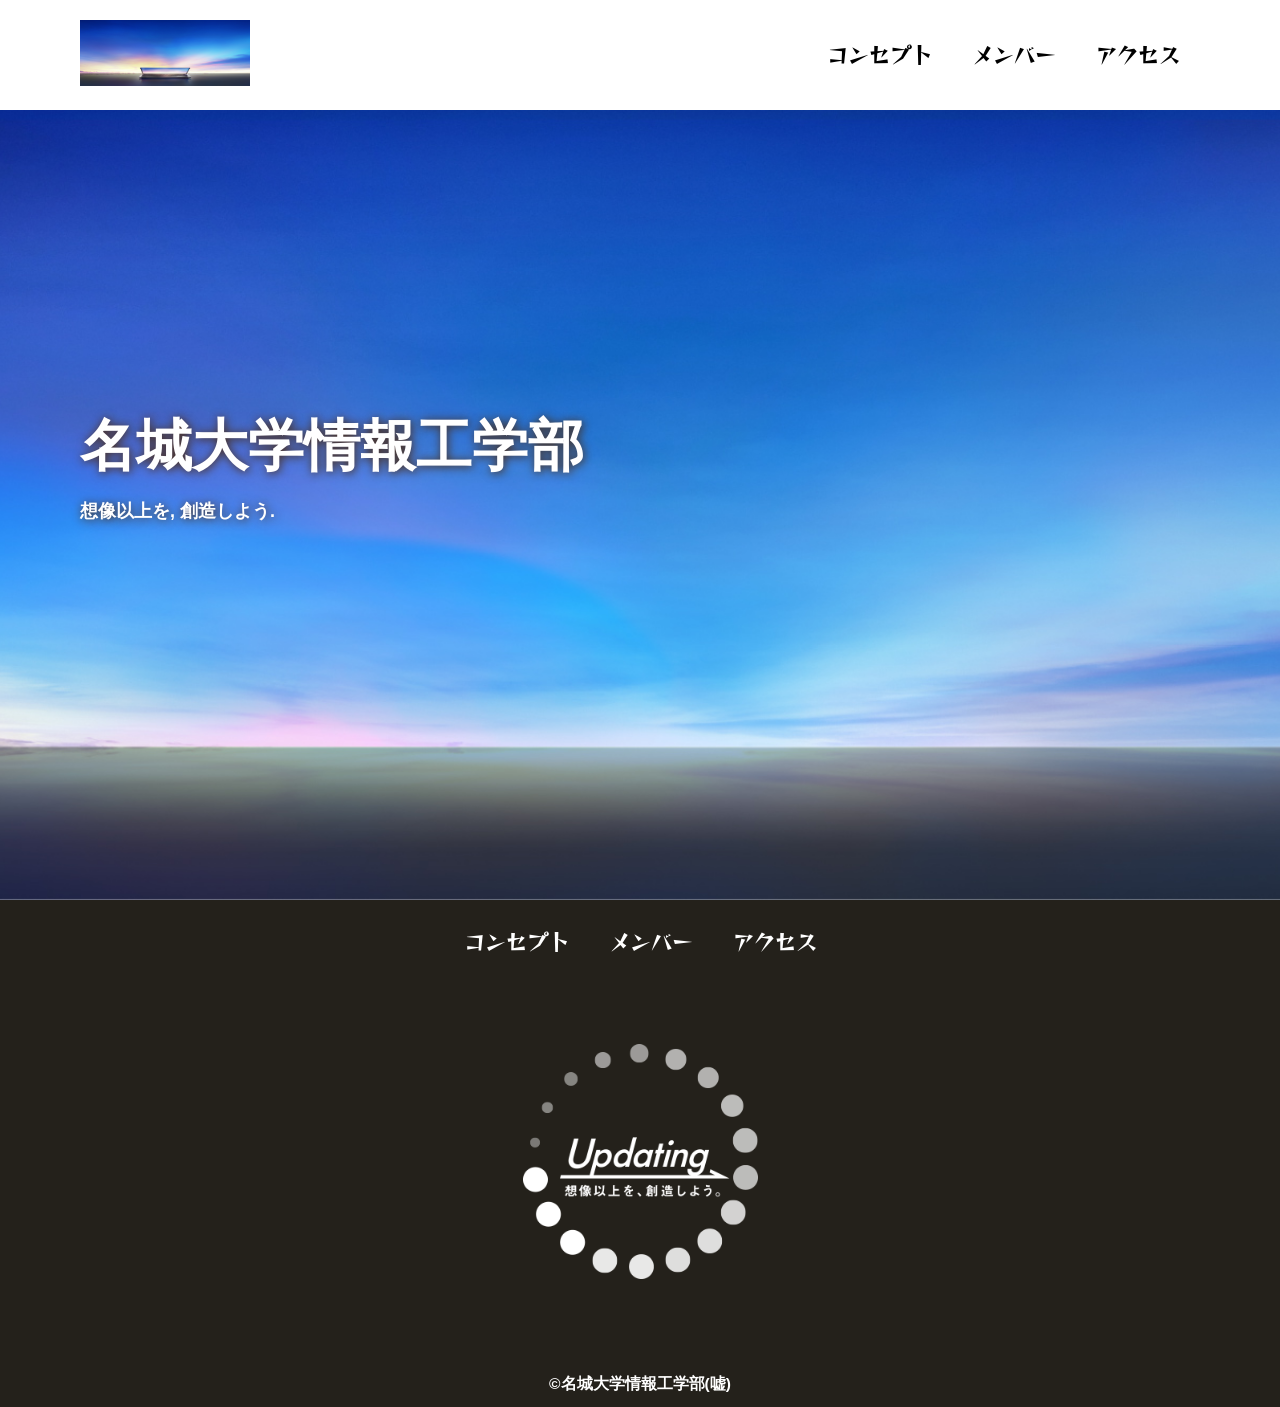
==== index.html @ 41b66497 "import file" ====
<!DOCTYPE html>
<html>
    <head>
        <meta charset="UTF-8">
        <title>名城大学情報工学部非公式Webサイト</title>
        <meta name="description" content="名城大学情報工学部非公式Webサイト">
        <meta name="viewport" content="width=device-width">
        <script src="js/toggle-menu.js"></script>
        <link href="css/index.css" rel="stylesheet">
        <link rel="preconnect" href="https://fonts.googleapis.com">
        <link rel="preconnect" href="https://fonts.gstatic.com" crossorigin>
        <link href="https://fonts.googleapis.com/css2?family=Dela+Gothic+One&family=Noto+Sans+JP:wght@100..900&family=Noto+Sans:ital,wght@0,100..900;1,100..900&family=Reggae+One&display=swap" rel="stylesheet">
    </head>
    <body>
        <!--header ここから-->
        <header class="header">
            <div class="header-inner">
                <a class="header-logo" href="index.html">
                    <img src="images/common/logo.png" alt="ロゴ">
                </a>
                <button class="toggle-menu-button"></button>
                <div class="header-site-menu">
                    <nav class="site-menu">
                        <ul>
                            <li><a href="concept.html">コンセプト</a></li>
                            <li><a href="members.html">メンバー</a></li>
                            <li><a href="access.html">アクセス</a></li>
                        </ul>
                    </nav>
                </div>
            </div>
        </header>
        <!--header ここまで-->
        <main class="main">
            <div class="first-view">
                <div class="first-view-text">
                    <h1>名城大学情報工学部</h1>
                    <p>想像以上を, 創造しよう. </p>
                </div>
            </div>
        </main>
        <footer class="footer">
            <nav class="site-menu">
                <ul>
                    <li><a href="concept.html">コンセプト</a></li>
                    <li><a href="members.html">メンバー</a></li>
                    <li><a href="access.html">アクセス</a></li>
                </ul>
            </nav>
            <a class="footer-logo" href="index.html">
                <img src="images/common/logo_footer.png" alt="ロゴ">
            </a>
            <p class="copyright"><small>&copy;名城大学情報工学部(嘘)</small></p>
        </footer>
    </body>
</html>
---- css/index.css ----
@charset "utf-8";

.first-view {
    height: calc(100vh - 110px);
    background-image: url(../images/index/bg_main.jpg);
    background-repeat: no-repeat;
    background-position: center center;
    background-size: cover;
    display: flex;
    align-items: center;
}

.first-view-text {
    width: 100%;
    max-width: 1200px;
    margin-left: auto;
    margin-right: auto;
    padding-left: 40px;
    padding-bottom: 80px;
    color: #ffffff;
    font-weight: bold;
    text-shadow: 1px 1px 10px #4b2c14;
}

.first-view-text h1 {
    font-family: 'Montserrat', sans-serif;
    font-size: 56px;
    line-height: 72px;
}

.first-view-text p {
    font-size: 18px;
    margin-top: 20px;
}

.lead {
    max-width: 1200px;
    margin: 60px auto;
}

*,
::before,
::after {
    padding: 0;
    margin: 0;
    box-sizing: border-box;
}

ul, ol {
    list-style: none;
}

a {
    color: inherit;
    text-decoration: none;
}

body {
    font-family: sans-serif;
    font-size: 16pt;
    color: #000000;
    line-height: 1;
    background-color: #ffffff
}

img {
    max-width: 100%;
}

.header-inner {
    max-width: 1200px;
    height: 110px;
    margin-left: auto;
    margin-right: auto;
    padding-left: 40px;
    padding-right: 40px;
    display: flex;
    justify-content: space-between;
    align-items: center;
}

.toggle-menu-button {
    display: none;
}

.header-logo {
    display: block;
    width: 170px;
}

.site-menu ul {
    display: flex;
}

.site-menu ul li {
    margin-left: 20px;
    margin-right: 20px;
}

.site-menu ul li a {
    font-family: "Reggae One", system-ui;
    font-weight: 400;
    font-style: normal;
}

@media (max-width: 800px) {
    .site-menu ul {
        display: block;
        text-align: center;
    }
    .site-menu li {
        margin-top: 20px;
    }

    .header {
        position: fixed;
        top: 0;
        left: 0;
        right: 0;
        background-color: #ffffff;
        height: 50px;
        z-index: 10;
        box-shadow: 0 3px 6px rgba(0, 0, 0, 0.1);
    }

    .header-inner {
        padding-left: 20px;
        padding-right: 20px;
        height: 100%
    }

    .header-logo {
        width: 100px;
    }

    .main {
        padding-top: 50px;
    }

    .footer-logo {
        margin-top: 60px;
    }

    .copyright {
        margin-top: 50px;
    }
}

.footer {
    color: #ffffff;
    background-color: #24211b;
    padding-top: 30px;
    padding-bottom: 15px;
    display: flex;
    flex-direction: column;
    align-items: center;
}

.footer-logo {
    display: block;
    width: 235px;
    margin-top: 90px;
}

.copyright {
    font-size: 14pt;
    font-weight: bold;
    margin-top: 90px;
}
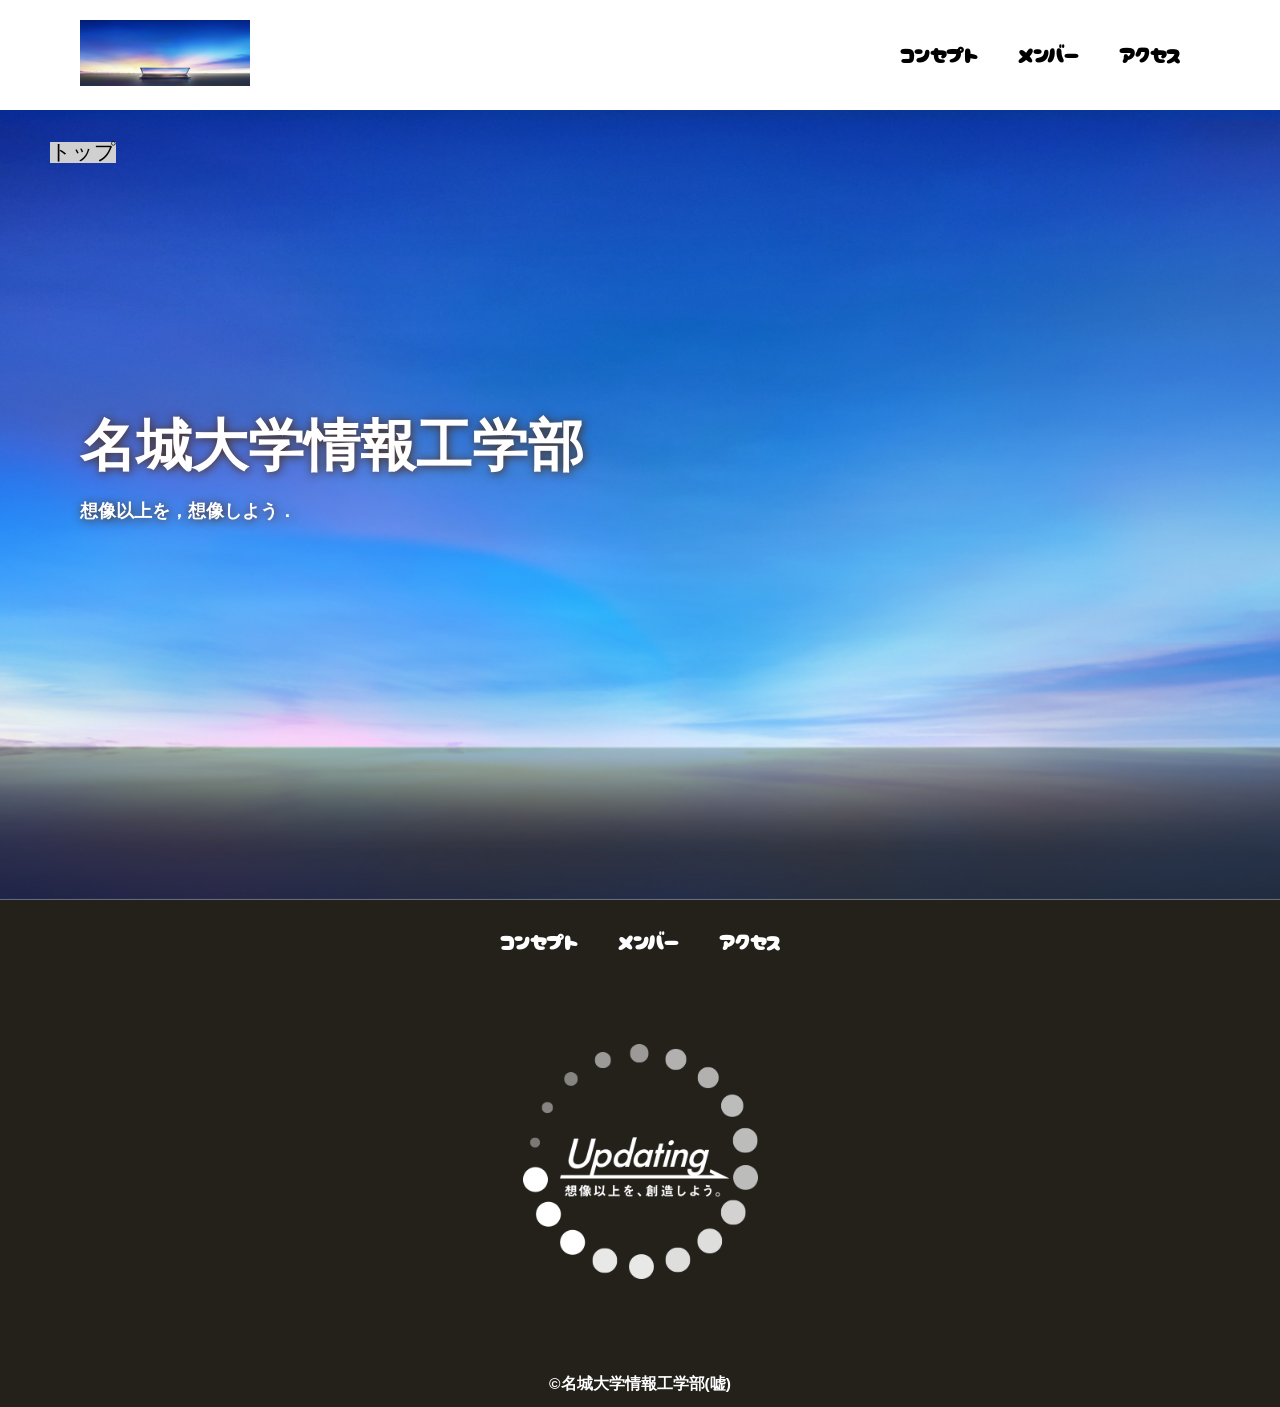
==== commit e176c1f8: "import files" ====
--- a/index.html
+++ b/index.html
@@ -2,17 +2,17 @@
 <html>
     <head>
         <meta charset="UTF-8">
-        <title>名城大学情報工学部非公式Webサイト</title>
+        <title>名城大学情報工学部非公式HP</title>
         <meta name="description" content="名城大学情報工学部非公式Webサイト">
         <meta name="viewport" content="width=device-width">
+        <script src="https://ajax.googleapis.com/ajax/libs/jquery/1.11.0/jquery.min.js"></script>
         <script src="js/toggle-menu.js"></script>
         <link href="css/index.css" rel="stylesheet">
         <link rel="preconnect" href="https://fonts.googleapis.com">
         <link rel="preconnect" href="https://fonts.gstatic.com" crossorigin>
-        <link href="https://fonts.googleapis.com/css2?family=Dela+Gothic+One&family=Noto+Sans+JP:wght@100..900&family=Noto+Sans:ital,wght@0,100..900;1,100..900&family=Reggae+One&display=swap" rel="stylesheet">
+        <link href="https://fonts.googleapis.com/css2?family=Cherry+Bomb+One&display=swap" rel="stylesheet">    
     </head>
     <body>
-        <!--header ここから-->
         <header class="header">
             <div class="header-inner">
                 <a class="header-logo" href="index.html">
@@ -30,12 +30,16 @@
                 </div>
             </div>
         </header>
-        <!--header ここまで-->
         <main class="main">
+            <nav class="floating">
+            <ul>
+                <li><a href="#">トップ</a></li>
+            </ul>
+        </nav>
             <div class="first-view">
                 <div class="first-view-text">
                     <h1>名城大学情報工学部</h1>
-                    <p>想像以上を, 創造しよう. </p>
+                    <p>想像以上を，想像しよう．</p>
                 </div>
             </div>
         </main>
--- a/css/index.css
+++ b/css/index.css
@@ -1,4 +1,11 @@
 @charset "utf-8";
+
+nav.floating {
+    position: absolute;
+    top: 100px;
+    left: 50px;
+    background-color: #d0d0d0;
+}
 
 .first-view {
     height: calc(100vh - 110px);
@@ -60,7 +67,7 @@
     font-size: 16pt;
     color: #000000;
     line-height: 1;
-    background-color: #ffffff
+    background-color: #ffffff;
 }
 
 img {
@@ -98,9 +105,7 @@
 }
 
 .site-menu ul li a {
-    font-family: "Reggae One", system-ui;
-    font-weight: 400;
-    font-style: normal;
+    font-family: 'Cherry Bomb One', cursive;
 }
 
 @media (max-width: 800px) {
@@ -108,6 +113,7 @@
         display: block;
         text-align: center;
     }
+
     .site-menu li {
         margin-top: 20px;
     }
@@ -126,7 +132,24 @@
     .header-inner {
         padding-left: 20px;
         padding-right: 20px;
-        height: 100%
+        height: 100%;
+        position: relative;
+    }
+
+    .header-site-menu {
+        position: absolute;
+        top: 100%;
+        left: 0;
+        right: 0;
+        color: #ffffff;
+        background-color: #736e62;
+        padding-top: 30px;
+        padding-bottom: 50px;
+        display: none;
+    }
+
+    .header-site-menu.is-show {
+        display: block;
     }
 
     .header-logo {
@@ -143,6 +166,20 @@
 
     .copyright {
         margin-top: 50px;
+    }
+
+    .toggle-menu-button {
+        display: block;
+        width: 44px;
+        height: 34px;
+        background-image: url(../images/common/icon-menu.png);
+        background-size: 50%;
+        background-position: center;
+        background-repeat: no-repeat;
+        background-color: transparent;
+        border: none;
+        border-radius: 0;
+        outline: none;
     }
 }
 
